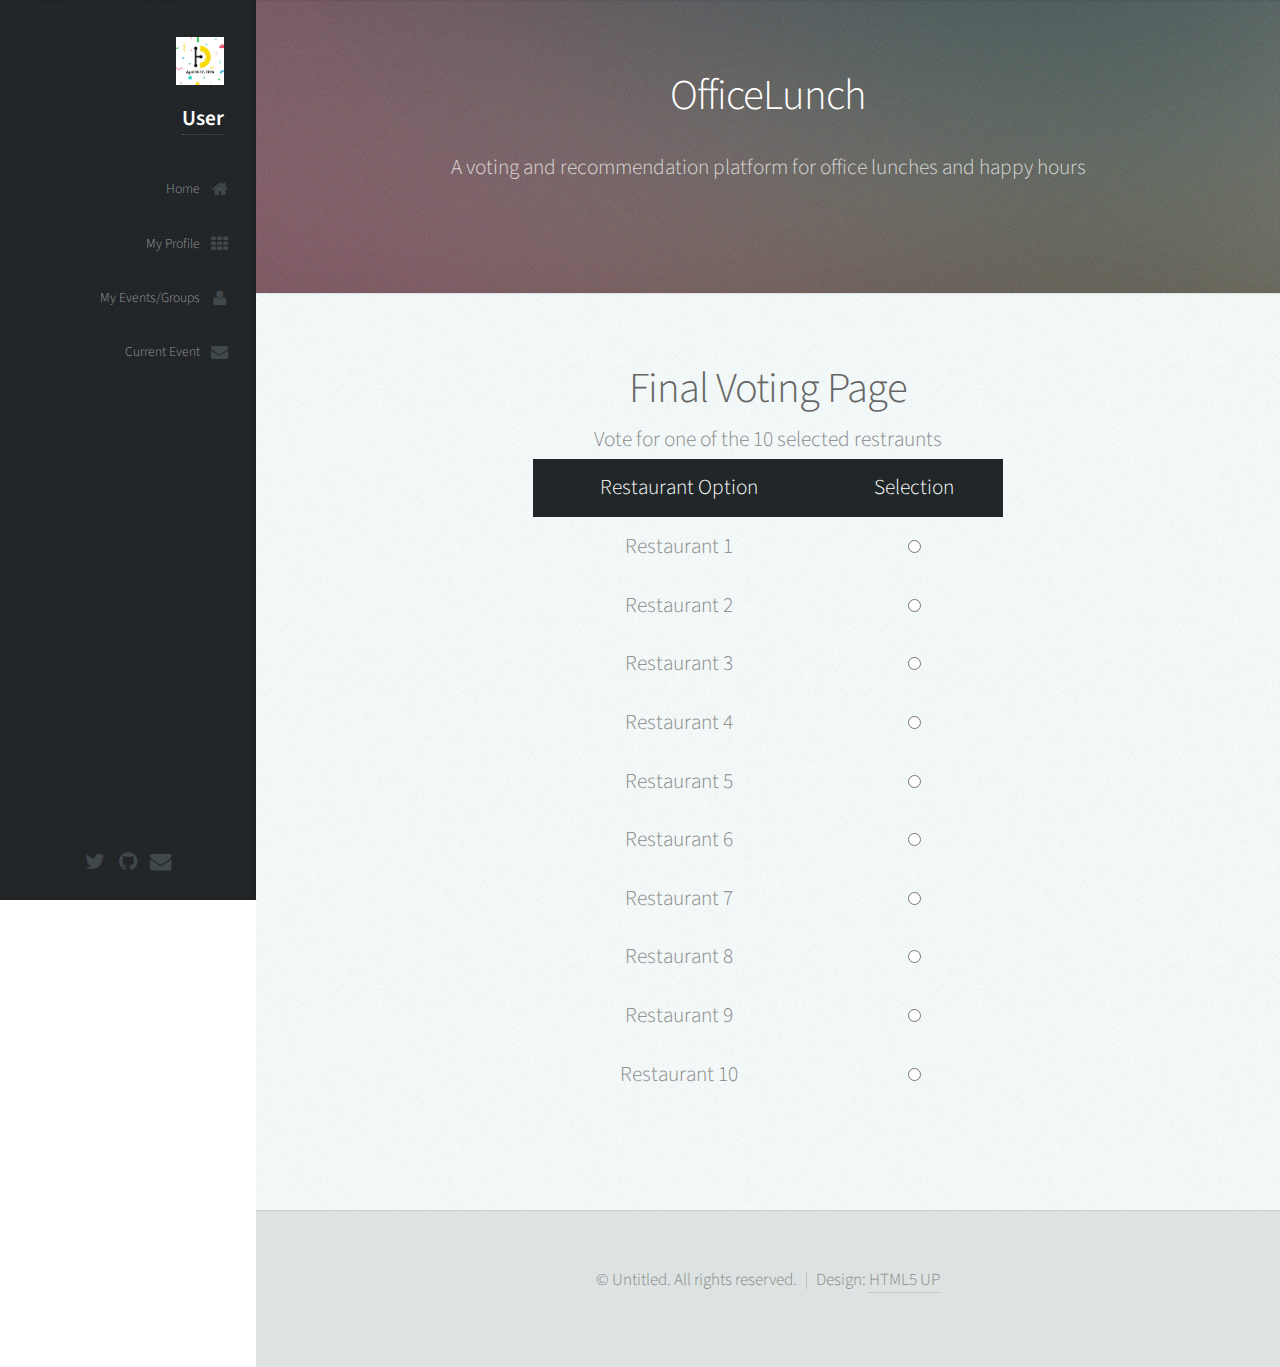
==== officelunch_frontend/list.html @ 94874891 "Added files via upload" ====
<!DOCTYPE HTML>
<!--
	Prologue by HTML5 UP
	html5up.net | @n33co
	Free for personal and commercial use under the CCA 3.0 license (html5up.net/license)
-->
<html>
	<head>
		<title>Voting Page</title>
		<meta charset="utf-8" />
		<meta name="viewport" content="width=device-width, initial-scale=1" />
		<!--[if lte IE 8]><script src="assets/js/ie/html5shiv.js"></script><![endif]-->
		<link rel="stylesheet" href="assets/css/main.css" />
        <script src="jquery-2.2.3.min.js"></script>
		<!--[if lte IE 8tags]><link rel="stylesheet" href="assets/css/ie8.css" /><![endif]-->
		<!--[if lte IE 9]><link rel="stylesheet" href="assets/css/ie9.css" /><![endif]-->
	<script>
        $( document ).ready(function() {
            var userObject = localStorage.getItem('currentUser');
			console.log(userObject);
			console.log(JSON.parse(userObject));
			var userCheck = JSON.parse(userObject);
            $("#currentUser").html(userCheck.user.name);
            $("#currentUserProfile").html(userCheck.user.name);
            $("#groupName").html(userCheck.lunch_group.name);
            $("#groupID").html(userCheck.lunch_group.id);
            $("#eventLocation").html("lat: " + userCheck.lunch_group.final_dest.location.lat + " , long: " + userCheck.lunch_group.final_dest.location.long);
            $("#eventName").html(userCheck.lunch_group.final_dest.name);
            $("#lat_long").html("lat: " + userCheck.lunch_group.origin.lat + " , long: " + userCheck.lunch_group.origin.long);
            $("#groupMembers").html(userCheck.lunch_group.users.user.id);
            
           
        })
        
        function getGroupDetails(){
            $("#selectedGroup").html("Test");
        }
        </script>
    </head>
	
    
	<body>

		<!-- Header -->
			<div id="header">

				<div class="top">

					<!-- Logo -->
						<div id="logo">
							<span class="image avatar48"><img src="images/avatar.jpg" alt="" /></span>
                            <h1><a id="currentUser" href="/profile.html">User</a></h1>
						</div>

					<!-- Nav -->
						<nav id="nav">

							<ul>
								<li><a href="/userHome.html" id="top-link" class="skel-layers-ignoreHref"><span class="icon fa-home">Home</span></a></li>
								<li><a href="/profile.html" id="portfolio-link" class="skel-layers-ignoreHref"><span class="icon fa-th">My Profile</span></a></li>
								<li><a href="/group.html" id="about-link" class="skel-layers-ignoreHref"><span class="icon fa-user">My Events/Groups</span></a></li>
								<li><a href="/tags.html" id="contact-link" class="skel-layers-ignoreHref"><span class="icon fa-envelope">Current Event</span></a></li>
							</ul>
						</nav>

				</div>

				<div class="bottom">

						<ul class="icons">
                            <li><a href="#" class="icon fa-twitter"><span class="label">Twitter</span></a></li>
							<li><a href="#" class="icon fa-github"><span class="label">Github</span></a></li>
							<li><a href="#" class="icon fa-envelope"><span class="label">Email</span></a></li>
						</ul>

				</div>

			</div>

		<!-- Main -->
			<div id="main">

				<!-- Intro -->
					<section id="top" class="one dark">
						<div class="container">
							<header>
								<h2 class="alt"><strong>OfficeLunch</strong></h2>
								<p>A voting and recommendation platform for office lunches and happy hours</p>
							</header>
							<!--<footer>
								<a href="#portfolio" class="button scrolly">Start Here</a>
							</footer>-->
						</div>
					</section>

				<!-- Portfolio -->
					<section id="portfolio" class="two">
						<div class="container">

							
								<h2>Final Voting Page</h2>
							
                            <table class="default"><thead>Vote for one of the 10 selected restraunts</thead>
                            <tr><th>Restaurant Option</th><th>Selection</th></tr>
                            <tr><td>Restaurant 1</td><td><input type="radio" name="radioRestaurant" id="1"/> </td></tr>
                            <tr><td>Restaurant 2</td><td><input type="radio" name="radioRestaurant" id="2"/></td></tr>
                            <tr><td>Restaurant 3</td><td><input type="radio" name="radioRestaurant" id="3"/></td></tr>
                            <tr><td>Restaurant 4</td><td><input type="radio" name="radioRestaurant" id="4"/></td></tr>
                            <tr><td>Restaurant 5</td><td><input type="radio" name="radioRestaurant" id="5"/></td></tr>
                            <tr><td>Restaurant 6</td><td><input type="radio" name="radioRestaurant" id="6"/></td></tr>
                            <tr><td>Restaurant 7</td><td><input type="radio" name="radioRestaurant" id="7"/></td></tr>
                            <tr><td>Restaurant 8</td><td><input type="radio" name="radioRestaurant" id="8"/></td></tr>
                            <tr><td>Restaurant 9</td><td><input type="radio" name="radioRestaurant" id="9"/></td></tr>
                            <tr><td>Restaurant 10</td><td><input type="radio" name="radioRestaurant" id="10"/></td></tr>
                            </table>
                            
				        </div>
							
						
					</section>
			</div>

		<!-- Footer -->
			<div id="footer">

				<!-- Copyright -->
					<ul class="copyright">
						<li>&copy; Untitled. All rights reserved.</li><li>Design: <a href="http://html5up.net">HTML5 UP</a></li>
					</ul>

			</div>

		<!-- Scripts -->
			<script src="assets/js/jquery.min.js"></script>
			<script src="assets/js/jquery.scrolly.min.js"></script>
			<script src="assets/js/jquery.scrollzer.min.js"></script>
			<script src="assets/js/skel.min.js"></script>
			<script src="assets/js/util.js"></script>
			<!--[if lte IE 8]><script src="assets/js/ie/respond.min.js"></script><![endif]-->
			<script src="assets/js/main.js"></script>

	</body>
</html>
---- officelunch_frontend/assets/css/main.css ----
@import url("font-awesome.min.css");
@import url("http://fonts.googleapis.com/css?family=Source+Sans+Pro:300,300italic,400,600");

/*
	Prologue by HTML5 UP
	html5up.net | @n33co
	Free for personal and commercial use under the CCA 3.0 license (html5up.net/license)
*/

/* Reset */

	html, body, div, span, applet, object, iframe, h1, h2, h3, h4, h5, h6, p, blockquote, pre, a, abbr, acronym, address, big, cite, code, del, dfn, em, img, ins, kbd, q, s, samp, small, strike, strong, sub, sup, tt, var, b, u, i, center, dl, dt, dd, ol, ul, li, fieldset, form, label, legend, table, caption, tbody, tfoot, thead, tr, th, td, article, aside, canvas, details, embed, figure, figcaption, footer, header, hgroup, menu, nav, output, ruby, section, summary, time, mark, audio, video {
		margin: 0;
		padding: 0;
		border: 0;
		font-size: 100%;
		font: inherit;
		vertical-align: baseline;
	}

	article, aside, details, figcaption, figure, footer, header, hgroup, menu, nav, section {
		display: block;
	}

	body {
		line-height: 1;
	}

	ol, ul {
		list-style: none;
	}

	blockquote, q {
		quotes: none;
	}

	blockquote:before, blockquote:after, q:before, q:after {
		content: '';
		content: none;
	}

	table {
		border-collapse: collapse;
		border-spacing: 0;
	}

	body {
		-webkit-text-size-adjust: none;
	}

/* Box Model */

	*, *:before, *:after {
		-moz-box-sizing: border-box;
		-webkit-box-sizing: border-box;
		box-sizing: border-box;
	}

/* Containers */

	.container {
		margin-left: auto;
		margin-right: auto;
	}

	.container.\31 25\25 {
		width: 100%;
		max-width: 1750px;
		min-width: 1400px;
	}

	.container.\37 5\25 {
		width: 1050px;
	}

	.container.\35 0\25 {
		width: 700px;
	}

	.container.\32 5\25 {
		width: 350px;
	}

	.container {
		width: 1400px;
	}

	@media screen and (min-width: 961px) and (max-width: 1880px) {

		.container.\31 25\25 {
			width: 100%;
			max-width: 1500px;
			min-width: 1200px;
		}

		.container.\37 5\25 {
			width: 900px;
		}

		.container.\35 0\25 {
			width: 600px;
		}

		.container.\32 5\25 {
			width: 300px;
		}

		.container {
			width: 1200px;
		}

	}

	@media screen and (min-width: 961px) and (max-width: 1620px) {

		.container.\31 25\25 {
			width: 100%;
			max-width: 1200px;
			min-width: 960px;
		}

		.container.\37 5\25 {
			width: 720px;
		}

		.container.\35 0\25 {
			width: 480px;
		}

		.container.\32 5\25 {
			width: 240px;
		}

		.container {
			width: 960px;
		}

	}

	@media screen and (min-width: 961px) and (max-width: 1320px) {

		.container.\31 25\25 {
			width: 100%;
			max-width: 125%;
			min-width: 100%;
		}

		.container.\37 5\25 {
			width: 75%;
		}

		.container.\35 0\25 {
			width: 50%;
		}

		.container.\32 5\25 {
			width: 25%;
		}

		.container {
			width: 100%;
		}

	}

	@media screen and (max-width: 960px) {

		.container.\31 25\25 {
			width: 100%;
			max-width: 125%;
			min-width: 100%;
		}

		.container.\37 5\25 {
			width: 75%;
		}

		.container.\35 0\25 {
			width: 50%;
		}

		.container.\32 5\25 {
			width: 25%;
		}

		.container {
			width: 100%;
		}

	}

	@media screen and (max-width: 736px) {

		.container.\31 25\25 {
			width: 100%;
			max-width: 125%;
			min-width: 100%;
		}

		.container.\37 5\25 {
			width: 75%;
		}

		.container.\35 0\25 {
			width: 50%;
		}

		.container.\32 5\25 {
			width: 25%;
		}

		.container {
			width: 100% !important;
		}

	}

/* Grid */

	.row {
		border-bottom: solid 1px transparent;
		-moz-box-sizing: border-box;
		-webkit-box-sizing: border-box;
		box-sizing: border-box;
		
	}

	.row > * {
		float: left;
		-moz-box-sizing: border-box;
		-webkit-box-sizing: border-box;
		box-sizing: border-box;
	}

	.row:after, .row:before {
		content: '';
		display: block;
		clear: both;
		height: 0;
	}

	.row.uniform > * > :first-child {
		margin-top: 0;
	}

	.row.uniform > * > :last-child {
		margin-bottom: 0;
	}

	.row.\30 \25 > * {
		padding: 0px 0 0 0px;
	}

	.row.\30 \25 {
		margin: 0px 0 -1px 0px;
	}

	.row.uniform.\30 \25 > * {
		padding: 0px 0 0 0px;
	}

	.row.uniform.\30 \25 {
		margin: 0px 0 -1px 0px;
	}

	.row > * {
		padding: 40px 0 0 40px;
	}

	.row {
		margin: -40px 0 -1px -40px;
	}

	.row.uniform > * {
		padding: 40px 0 0 40px;
	}

	.row.uniform {
		margin: -40px 0 -1px -40px;
	}

	.row.\32 00\25 > * {
		padding: 80px 0 0 80px;
	}

	.row.\32 00\25 {
		margin: -80px 0 -1px -80px;
	}

	.row.uniform.\32 00\25 > * {
		padding: 80px 0 0 80px;
	}

	.row.uniform.\32 00\25 {
		margin: -80px 0 -1px -80px;
	}

	.row.\31 50\25 > * {
		padding: 60px 0 0 60px;
	}

	.row.\31 50\25 {
		margin: -60px 0 -1px -60px;
	}

	.row.uniform.\31 50\25 > * {
		padding: 60px 0 0 60px;
	}

	.row.uniform.\31 50\25 {
		margin: -60px 0 -1px -60px;
	}

	.row.\35 0\25 > * {
		padding: 20px 0 0 20px;
	}

	.row.\35 0\25 {
		margin: -20px 0 -1px -20px;
	}

	.row.uniform.\35 0\25 > * {
		padding: 20px 0 0 20px;
	}

	.row.uniform.\35 0\25 {
		margin: -20px 0 -1px -20px;
	}

	.row.\32 5\25 > * {
		padding: 10px 0 0 10px;
	}

	.row.\32 5\25 {
		margin: -10px 0 -1px -10px;
	}

	.row.uniform.\32 5\25 > * {
		padding: 10px 0 0 10px;
	}

	.row.uniform.\32 5\25 {
		margin: -10px 0 -1px -10px;
	}

	.\31 2u, .\31 2u\24 {
		width: 100%;
		clear: none;
		margin-left: 0;
	}

	.\31 1u, .\31 1u\24 {
		width: 91.6666666667%;
		clear: none;
		margin-left: 0;
	}

	.\31 0u, .\31 0u\24 {
		width: 83.3333333333%;
		clear: none;
		margin-left: 0;
	}

	.\39 u, .\39 u\24 {
		width: 75%;
		clear: none;
		margin-left: 0;
	}

	.\38 u, .\38 u\24 {
		width: 66.6666666667%;
		clear: none;
		margin-left: 0;
	}

	.\37 u, .\37 u\24 {
		width: 58.3333333333%;
		clear: none;
		margin-left: 0;
	}

	.\36 u, .\36 u\24 {
		width: 50%;
		clear: none;
		margin-left: 0;
	}

	.\35 u, .\35 u\24 {
		width: 41.6666666667%;
		clear: none;
		margin-left: 0;
	}

	.\34 u, .\34 u\24 {
		width: 33.3333333333%;
		clear: none;
		margin-left: 0;
	}

	.\33 u, .\33 u\24 {
		width: 25%;
		clear: none;
		margin-left: 0;
	}

	.\32 u, .\32 u\24 {
		width: 16.6666666667%;
		clear: none;
		margin-left: 0;
	}

	.\31 u, .\31 u\24 {
		width: 8.3333333333%;
		clear: none;
		margin-left: 0;
	}

	.\31 2u\24 + *,
	.\31 1u\24 + *,
	.\31 0u\24 + *,
	.\39 u\24 + *,
	.\38 u\24 + *,
	.\37 u\24 + *,
	.\36 u\24 + *,
	.\35 u\24 + *,
	.\34 u\24 + *,
	.\33 u\24 + *,
	.\32 u\24 + *,
	.\31 u\24 + * {
		clear: left;
	}

	.\-11u {
		margin-left: 91.66667%;
	}

	.\-10u {
		margin-left: 83.33333%;
	}

	.\-9u {
		margin-left: 75%;
	}

	.\-8u {
		margin-left: 66.66667%;
	}

	.\-7u {
		margin-left: 58.33333%;
	}

	.\-6u {
		margin-left: 50%;
	}

	.\-5u {
		margin-left: 41.66667%;
	}

	.\-4u {
		margin-left: 33.33333%;
	}

	.\-3u {
		margin-left: 25%;
	}

	.\-2u {
		margin-left: 16.66667%;
	}

	.\-1u {
		margin-left: 8.33333%;
	}

	@media screen and (min-width: 961px) and (max-width: 1880px) {

		.row > * {
			padding: 40px 0 0 40px;
		}

		.row {
			margin: -40px 0 -1px -40px;
		}

		.row.uniform > * {
			padding: 40px 0 0 40px;
		}

		.row.uniform {
			margin: -40px 0 -1px -40px;
		}

		.row.\32 00\25 > * {
			padding: 80px 0 0 80px;
		}

		.row.\32 00\25 {
			margin: -80px 0 -1px -80px;
		}

		.row.uniform.\32 00\25 > * {
			padding: 80px 0 0 80px;
		}

		.row.uniform.\32 00\25 {
			margin: -80px 0 -1px -80px;
		}

		.row.\31 50\25 > * {
			padding: 60px 0 0 60px;
		}

		.row.\31 50\25 {
			margin: -60px 0 -1px -60px;
		}

		.row.uniform.\31 50\25 > * {
			padding: 60px 0 0 60px;
		}

		.row.uniform.\31 50\25 {
			margin: -60px 0 -1px -60px;
		}

		.row.\35 0\25 > * {
			padding: 20px 0 0 20px;
		}

		.row.\35 0\25 {
			margin: -20px 0 -1px -20px;
		}

		.row.uniform.\35 0\25 > * {
			padding: 20px 0 0 20px;
		}

		.row.uniform.\35 0\25 {
			margin: -20px 0 -1px -20px;
		}

		.row.\32 5\25 > * {
			padding: 10px 0 0 10px;
		}

		.row.\32 5\25 {
			margin: -10px 0 -1px -10px;
		}

		.row.uniform.\32 5\25 > * {
			padding: 10px 0 0 10px;
		}

		.row.uniform.\32 5\25 {
			margin: -10px 0 -1px -10px;
		}

		.\31 2u\28wide\29, .\31 2u\24\28wide\29 {
			width: 100%;
			clear: none;
			margin-left: 0;
		}

		.\31 1u\28wide\29, .\31 1u\24\28wide\29 {
			width: 91.6666666667%;
			clear: none;
			margin-left: 0;
		}

		.\31 0u\28wide\29, .\31 0u\24\28wide\29 {
			width: 83.3333333333%;
			clear: none;
			margin-left: 0;
		}

		.\39 u\28wide\29, .\39 u\24\28wide\29 {
			width: 75%;
			clear: none;
			margin-left: 0;
		}

		.\38 u\28wide\29, .\38 u\24\28wide\29 {
			width: 66.6666666667%;
			clear: none;
			margin-left: 0;
		}

		.\37 u\28wide\29, .\37 u\24\28wide\29 {
			width: 58.3333333333%;
			clear: none;
			margin-left: 0;
		}

		.\36 u\28wide\29, .\36 u\24\28wide\29 {
			width: 50%;
			clear: none;
			margin-left: 0;
		}

		.\35 u\28wide\29, .\35 u\24\28wide\29 {
			width: 41.6666666667%;
			clear: none;
			margin-left: 0;
		}

		.\34 u\28wide\29, .\34 u\24\28wide\29 {
			width: 33.3333333333%;
			clear: none;
			margin-left: 0;
		}

		.\33 u\28wide\29, .\33 u\24\28wide\29 {
			width: 25%;
			clear: none;
			margin-left: 0;
		}

		.\32 u\28wide\29, .\32 u\24\28wide\29 {
			width: 16.6666666667%;
			clear: none;
			margin-left: 0;
		}

		.\31 u\28wide\29, .\31 u\24\28wide\29 {
			width: 8.3333333333%;
			clear: none;
			margin-left: 0;
		}

		.\31 2u\24\28wide\29 + *,
		.\31 1u\24\28wide\29 + *,
		.\31 0u\24\28wide\29 + *,
		.\39 u\24\28wide\29 + *,
		.\38 u\24\28wide\29 + *,
		.\37 u\24\28wide\29 + *,
		.\36 u\24\28wide\29 + *,
		.\35 u\24\28wide\29 + *,
		.\34 u\24\28wide\29 + *,
		.\33 u\24\28wide\29 + *,
		.\32 u\24\28wide\29 + *,
		.\31 u\24\28wide\29 + * {
			clear: left;
		}

		.\-11u\28wide\29 {
			margin-left: 91.66667%;
		}

		.\-10u\28wide\29 {
			margin-left: 83.33333%;
		}

		.\-9u\28wide\29 {
			margin-left: 75%;
		}

		.\-8u\28wide\29 {
			margin-left: 66.66667%;
		}

		.\-7u\28wide\29 {
			margin-left: 58.33333%;
		}

		.\-6u\28wide\29 {
			margin-left: 50%;
		}

		.\-5u\28wide\29 {
			margin-left: 41.66667%;
		}

		.\-4u\28wide\29 {
			margin-left: 33.33333%;
		}

		.\-3u\28wide\29 {
			margin-left: 25%;
		}

		.\-2u\28wide\29 {
			margin-left: 16.66667%;
		}

		.\-1u\28wide\29 {
			margin-left: 8.33333%;
		}

	}

	@media screen and (min-width: 961px) and (max-width: 1620px) {

		.row > * {
			padding: 40px 0 0 40px;
		}

		.row {
			margin: -40px 0 -1px -40px;
		}

		.row.uniform > * {
			padding: 40px 0 0 40px;
		}

		.row.uniform {
			margin: -40px 0 -1px -40px;
		}

		.row.\32 00\25 > * {
			padding: 80px 0 0 80px;
		}

		.row.\32 00\25 {
			margin: -80px 0 -1px -80px;
		}

		.row.uniform.\32 00\25 > * {
			padding: 80px 0 0 80px;
		}

		.row.uniform.\32 00\25 {
			margin: -80px 0 -1px -80px;
		}

		.row.\31 50\25 > * {
			padding: 60px 0 0 60px;
		}

		.row.\31 50\25 {
			margin: -60px 0 -1px -60px;
		}

		.row.uniform.\31 50\25 > * {
			padding: 60px 0 0 60px;
		}

		.row.uniform.\31 50\25 {
			margin: -60px 0 -1px -60px;
		}

		.row.\35 0\25 > * {
			padding: 20px 0 0 20px;
		}

		.row.\35 0\25 {
			margin: -20px 0 -1px -20px;
		}

		.row.uniform.\35 0\25 > * {
			padding: 20px 0 0 20px;
		}

		.row.uniform.\35 0\25 {
			margin: -20px 0 -1px -20px;
		}

		.row.\32 5\25 > * {
			padding: 10px 0 0 10px;
		}

		.row.\32 5\25 {
			margin: -10px 0 -1px -10px;
		}

		.row.uniform.\32 5\25 > * {
			padding: 10px 0 0 10px;
		}

		.row.uniform.\32 5\25 {
			margin: -10px 0 -1px -10px;
		}

		.\31 2u\28normal\29, .\31 2u\24\28normal\29 {
			width: 100%;
			clear: none;
			margin-left: 0;
		}

		.\31 1u\28normal\29, .\31 1u\24\28normal\29 {
			width: 91.6666666667%;
			clear: none;
			margin-left: 0;
		}

		.\31 0u\28normal\29, .\31 0u\24\28normal\29 {
			width: 83.3333333333%;
			clear: none;
			margin-left: 0;
		}

		.\39 u\28normal\29, .\39 u\24\28normal\29 {
			width: 75%;
			clear: none;
			margin-left: 0;
		}

		.\38 u\28normal\29, .\38 u\24\28normal\29 {
			width: 66.6666666667%;
			clear: none;
			margin-left: 0;
		}

		.\37 u\28normal\29, .\37 u\24\28normal\29 {
			width: 58.3333333333%;
			clear: none;
			margin-left: 0;
		}

		.\36 u\28normal\29, .\36 u\24\28normal\29 {
			width: 50%;
			clear: none;
			margin-left: 0;
		}

		.\35 u\28normal\29, .\35 u\24\28normal\29 {
			width: 41.6666666667%;
			clear: none;
			margin-left: 0;
		}

		.\34 u\28normal\29, .\34 u\24\28normal\29 {
			width: 33.3333333333%;
			clear: none;
			margin-left: 0;
		}

		.\33 u\28normal\29, .\33 u\24\28normal\29 {
			width: 25%;
			clear: none;
			margin-left: 0;
		}

		.\32 u\28normal\29, .\32 u\24\28normal\29 {
			width: 16.6666666667%;
			clear: none;
			margin-left: 0;
		}

		.\31 u\28normal\29, .\31 u\24\28normal\29 {
			width: 8.3333333333%;
			clear: none;
			margin-left: 0;
		}

		.\31 2u\24\28normal\29 + *,
		.\31 1u\24\28normal\29 + *,
		.\31 0u\24\28normal\29 + *,
		.\39 u\24\28normal\29 + *,
		.\38 u\24\28normal\29 + *,
		.\37 u\24\28normal\29 + *,
		.\36 u\24\28normal\29 + *,
		.\35 u\24\28normal\29 + *,
		.\34 u\24\28normal\29 + *,
		.\33 u\24\28normal\29 + *,
		.\32 u\24\28normal\29 + *,
		.\31 u\24\28normal\29 + * {
			clear: left;
		}

		.\-11u\28normal\29 {
			margin-left: 91.66667%;
		}

		.\-10u\28normal\29 {
			margin-left: 83.33333%;
		}

		.\-9u\28normal\29 {
			margin-left: 75%;
		}

		.\-8u\28normal\29 {
			margin-left: 66.66667%;
		}

		.\-7u\28normal\29 {
			margin-left: 58.33333%;
		}

		.\-6u\28normal\29 {
			margin-left: 50%;
		}

		.\-5u\28normal\29 {
			margin-left: 41.66667%;
		}

		.\-4u\28normal\29 {
			margin-left: 33.33333%;
		}

		.\-3u\28normal\29 {
			margin-left: 25%;
		}

		.\-2u\28normal\29 {
			margin-left: 16.66667%;
		}

		.\-1u\28normal\29 {
			margin-left: 8.33333%;
		}

	}

	@media screen and (min-width: 961px) and (max-width: 1320px) {

		.row > * {
			padding: 20px 0 0 20px;
		}

		.row {
			margin: -20px 0 -1px -20px;
		}

		.row.uniform > * {
			padding: 20px 0 0 20px;
		}

		.row.uniform {
			margin: -20px 0 -1px -20px;
		}

		.row.\32 00\25 > * {
			padding: 40px 0 0 40px;
		}

		.row.\32 00\25 {
			margin: -40px 0 -1px -40px;
		}

		.row.uniform.\32 00\25 > * {
			padding: 40px 0 0 40px;
		}

		.row.uniform.\32 00\25 {
			margin: -40px 0 -1px -40px;
		}

		.row.\31 50\25 > * {
			padding: 30px 0 0 30px;
		}

		.row.\31 50\25 {
			margin: -30px 0 -1px -30px;
		}

		.row.uniform.\31 50\25 > * {
			padding: 30px 0 0 30px;
		}

		.row.uniform.\31 50\25 {
			margin: -30px 0 -1px -30px;
		}

		.row.\35 0\25 > * {
			padding: 10px 0 0 10px;
		}

		.row.\35 0\25 {
			margin: -10px 0 -1px -10px;
		}

		.row.uniform.\35 0\25 > * {
			padding: 10px 0 0 10px;
		}

		.row.uniform.\35 0\25 {
			margin: -10px 0 -1px -10px;
		}

		.row.\32 5\25 > * {
			padding: 5px 0 0 5px;
		}

		.row.\32 5\25 {
			margin: -5px 0 -1px -5px;
		}

		.row.uniform.\32 5\25 > * {
			padding: 5px 0 0 5px;
		}

		.row.uniform.\32 5\25 {
			margin: -5px 0 -1px -5px;
		}

		.\31 2u\28narrow\29, .\31 2u\24\28narrow\29 {
			width: 100%;
			clear: none;
			margin-left: 0;
		}

		.\31 1u\28narrow\29, .\31 1u\24\28narrow\29 {
			width: 91.6666666667%;
			clear: none;
			margin-left: 0;
		}

		.\31 0u\28narrow\29, .\31 0u\24\28narrow\29 {
			width: 83.3333333333%;
			clear: none;
			margin-left: 0;
		}

		.\39 u\28narrow\29, .\39 u\24\28narrow\29 {
			width: 75%;
			clear: none;
			margin-left: 0;
		}

		.\38 u\28narrow\29, .\38 u\24\28narrow\29 {
			width: 66.6666666667%;
			clear: none;
			margin-left: 0;
		}

		.\37 u\28narrow\29, .\37 u\24\28narrow\29 {
			width: 58.3333333333%;
			clear: none;
			margin-left: 0;
		}

		.\36 u\28narrow\29, .\36 u\24\28narrow\29 {
			width: 50%;
			clear: none;
			margin-left: 0;
		}

		.\35 u\28narrow\29, .\35 u\24\28narrow\29 {
			width: 41.6666666667%;
			clear: none;
			margin-left: 0;
		}

		.\34 u\28narrow\29, .\34 u\24\28narrow\29 {
			width: 33.3333333333%;
			clear: none;
			margin-left: 0;
		}

		.\33 u\28narrow\29, .\33 u\24\28narrow\29 {
			width: 25%;
			clear: none;
			margin-left: 0;
		}

		.\32 u\28narrow\29, .\32 u\24\28narrow\29 {
			width: 16.6666666667%;
			clear: none;
			margin-left: 0;
		}

		.\31 u\28narrow\29, .\31 u\24\28narrow\29 {
			width: 8.3333333333%;
			clear: none;
			margin-left: 0;
		}

		.\31 2u\24\28narrow\29 + *,
		.\31 1u\24\28narrow\29 + *,
		.\31 0u\24\28narrow\29 + *,
		.\39 u\24\28narrow\29 + *,
		.\38 u\24\28narrow\29 + *,
		.\37 u\24\28narrow\29 + *,
		.\36 u\24\28narrow\29 + *,
		.\35 u\24\28narrow\29 + *,
		.\34 u\24\28narrow\29 + *,
		.\33 u\24\28narrow\29 + *,
		.\32 u\24\28narrow\29 + *,
		.\31 u\24\28narrow\29 + * {
			clear: left;
		}

		.\-11u\28narrow\29 {
			margin-left: 91.66667%;
		}

		.\-10u\28narrow\29 {
			margin-left: 83.33333%;
		}

		.\-9u\28narrow\29 {
			margin-left: 75%;
		}

		.\-8u\28narrow\29 {
			margin-left: 66.66667%;
		}

		.\-7u\28narrow\29 {
			margin-left: 58.33333%;
		}

		.\-6u\28narrow\29 {
			margin-left: 50%;
		}

		.\-5u\28narrow\29 {
			margin-left: 41.66667%;
		}

		.\-4u\28narrow\29 {
			margin-left: 33.33333%;
		}

		.\-3u\28narrow\29 {
			margin-left: 25%;
		}

		.\-2u\28narrow\29 {
			margin-left: 16.66667%;
		}

		.\-1u\28narrow\29 {
			margin-left: 8.33333%;
		}

	}

	@media screen and (max-width: 960px) {

		.row > * {
			padding: 20px 0 0 20px;
		}

		.row {
			margin: -20px 0 -1px -20px;
		}

		.row.uniform > * {
			padding: 20px 0 0 20px;
		}

		.row.uniform {
			margin: -20px 0 -1px -20px;
		}

		.row.\32 00\25 > * {
			padding: 40px 0 0 40px;
		}

		.row.\32 00\25 {
			margin: -40px 0 -1px -40px;
		}

		.row.uniform.\32 00\25 > * {
			padding: 40px 0 0 40px;
		}

		.row.uniform.\32 00\25 {
			margin: -40px 0 -1px -40px;
		}

		.row.\31 50\25 > * {
			padding: 30px 0 0 30px;
		}

		.row.\31 50\25 {
			margin: -30px 0 -1px -30px;
		}

		.row.uniform.\31 50\25 > * {
			padding: 30px 0 0 30px;
		}

		.row.uniform.\31 50\25 {
			margin: -30px 0 -1px -30px;
		}

		.row.\35 0\25 > * {
			padding: 10px 0 0 10px;
		}

		.row.\35 0\25 {
			margin: -10px 0 -1px -10px;
		}

		.row.uniform.\35 0\25 > * {
			padding: 10px 0 0 10px;
		}

		.row.uniform.\35 0\25 {
			margin: -10px 0 -1px -10px;
		}

		.row.\32 5\25 > * {
			padding: 5px 0 0 5px;
		}

		.row.\32 5\25 {
			margin: -5px 0 -1px -5px;
		}

		.row.uniform.\32 5\25 > * {
			padding: 5px 0 0 5px;
		}

		.row.uniform.\32 5\25 {
			margin: -5px 0 -1px -5px;
		}

		.\31 2u\28narrower\29, .\31 2u\24\28narrower\29 {
			width: 100%;
			clear: none;
			margin-left: 0;
		}

		.\31 1u\28narrower\29, .\31 1u\24\28narrower\29 {
			width: 91.6666666667%;
			clear: none;
			margin-left: 0;
		}

		.\31 0u\28narrower\29, .\31 0u\24\28narrower\29 {
			width: 83.3333333333%;
			clear: none;
			margin-left: 0;
		}

		.\39 u\28narrower\29, .\39 u\24\28narrower\29 {
			width: 75%;
			clear: none;
			margin-left: 0;
		}

		.\38 u\28narrower\29, .\38 u\24\28narrower\29 {
			width: 66.6666666667%;
			clear: none;
			margin-left: 0;
		}

		.\37 u\28narrower\29, .\37 u\24\28narrower\29 {
			width: 58.3333333333%;
			clear: none;
			margin-left: 0;
		}

		.\36 u\28narrower\29, .\36 u\24\28narrower\29 {
			width: 50%;
			clear: none;
			margin-left: 0;
		}

		.\35 u\28narrower\29, .\35 u\24\28narrower\29 {
			width: 41.6666666667%;
			clear: none;
			margin-left: 0;
		}

		.\34 u\28narrower\29, .\34 u\24\28narrower\29 {
			width: 33.3333333333%;
			clear: none;
			margin-left: 0;
		}

		.\33 u\28narrower\29, .\33 u\24\28narrower\29 {
			width: 25%;
			clear: none;
			margin-left: 0;
		}

		.\32 u\28narrower\29, .\32 u\24\28narrower\29 {
			width: 16.6666666667%;
			clear: none;
			margin-left: 0;
		}

		.\31 u\28narrower\29, .\31 u\24\28narrower\29 {
			width: 8.3333333333%;
			clear: none;
			margin-left: 0;
		}

		.\31 2u\24\28narrower\29 + *,
		.\31 1u\24\28narrower\29 + *,
		.\31 0u\24\28narrower\29 + *,
		.\39 u\24\28narrower\29 + *,
		.\38 u\24\28narrower\29 + *,
		.\37 u\24\28narrower\29 + *,
		.\36 u\24\28narrower\29 + *,
		.\35 u\24\28narrower\29 + *,
		.\34 u\24\28narrower\29 + *,
		.\33 u\24\28narrower\29 + *,
		.\32 u\24\28narrower\29 + *,
		.\31 u\24\28narrower\29 + * {
			clear: left;
		}

		.\-11u\28narrower\29 {
			margin-left: 91.66667%;
		}

		.\-10u\28narrower\29 {
			margin-left: 83.33333%;
		}

		.\-9u\28narrower\29 {
			margin-left: 75%;
		}

		.\-8u\28narrower\29 {
			margin-left: 66.66667%;
		}

		.\-7u\28narrower\29 {
			margin-left: 58.33333%;
		}

		.\-6u\28narrower\29 {
			margin-left: 50%;
		}

		.\-5u\28narrower\29 {
			margin-left: 41.66667%;
		}

		.\-4u\28narrower\29 {
			margin-left: 33.33333%;
		}

		.\-3u\28narrower\29 {
			margin-left: 25%;
		}

		.\-2u\28narrower\29 {
			margin-left: 16.66667%;
		}

		.\-1u\28narrower\29 {
			margin-left: 8.33333%;
		}

	}

	@media screen and (max-width: 736px) {

		.row > * {
			padding: 20px 0 0 20px;
		}

		.row {
			margin: -20px 0 -1px -20px;
		}

		.row.uniform > * {
			padding: 20px 0 0 20px;
		}

		.row.uniform {
			margin: -20px 0 -1px -20px;
		}

		.row.\32 00\25 > * {
			padding: 40px 0 0 40px;
		}

		.row.\32 00\25 {
			margin: -40px 0 -1px -40px;
		}

		.row.uniform.\32 00\25 > * {
			padding: 40px 0 0 40px;
		}

		.row.uniform.\32 00\25 {
			margin: -40px 0 -1px -40px;
		}

		.row.\31 50\25 > * {
			padding: 30px 0 0 30px;
		}

		.row.\31 50\25 {
			margin: -30px 0 -1px -30px;
		}

		.row.uniform.\31 50\25 > * {
			padding: 30px 0 0 30px;
		}

		.row.uniform.\31 50\25 {
			margin: -30px 0 -1px -30px;
		}

		.row.\35 0\25 > * {
			padding: 10px 0 0 10px;
		}

		.row.\35 0\25 {
			margin: -10px 0 -1px -10px;
		}

		.row.uniform.\35 0\25 > * {
			padding: 10px 0 0 10px;
		}

		.row.uniform.\35 0\25 {
			margin: -10px 0 -1px -10px;
		}

		.row.\32 5\25 > * {
			padding: 5px 0 0 5px;
		}

		.row.\32 5\25 {
			margin: -5px 0 -1px -5px;
		}

		.row.uniform.\32 5\25 > * {
			padding: 5px 0 0 5px;
		}

		.row.uniform.\32 5\25 {
			margin: -5px 0 -1px -5px;
		}

		.\31 2u\28mobile\29, .\31 2u\24\28mobile\29 {
			width: 100%;
			clear: none;
			margin-left: 0;
		}

		.\31 1u\28mobile\29, .\31 1u\24\28mobile\29 {
			width: 91.6666666667%;
			clear: none;
			margin-left: 0;
		}

		.\31 0u\28mobile\29, .\31 0u\24\28mobile\29 {
			width: 83.3333333333%;
			clear: none;
			margin-left: 0;
		}

		.\39 u\28mobile\29, .\39 u\24\28mobile\29 {
			width: 75%;
			clear: none;
			margin-left: 0;
		}

		.\38 u\28mobile\29, .\38 u\24\28mobile\29 {
			width: 66.6666666667%;
			clear: none;
			margin-left: 0;
		}

		.\37 u\28mobile\29, .\37 u\24\28mobile\29 {
			width: 58.3333333333%;
			clear: none;
			margin-left: 0;
		}

		.\36 u\28mobile\29, .\36 u\24\28mobile\29 {
			width: 50%;
			clear: none;
			margin-left: 0;
		}

		.\35 u\28mobile\29, .\35 u\24\28mobile\29 {
			width: 41.6666666667%;
			clear: none;
			margin-left: 0;
		}

		.\34 u\28mobile\29, .\34 u\24\28mobile\29 {
			width: 33.3333333333%;
			clear: none;
			margin-left: 0;
		}

		.\33 u\28mobile\29, .\33 u\24\28mobile\29 {
			width: 25%;
			clear: none;
			margin-left: 0;
		}

		.\32 u\28mobile\29, .\32 u\24\28mobile\29 {
			width: 16.6666666667%;
			clear: none;
			margin-left: 0;
		}

		.\31 u\28mobile\29, .\31 u\24\28mobile\29 {
			width: 8.3333333333%;
			clear: none;
			margin-left: 0;
		}

		.\31 2u\24\28mobile\29 + *,
		.\31 1u\24\28mobile\29 + *,
		.\31 0u\24\28mobile\29 + *,
		.\39 u\24\28mobile\29 + *,
		.\38 u\24\28mobile\29 + *,
		.\37 u\24\28mobile\29 + *,
		.\36 u\24\28mobile\29 + *,
		.\35 u\24\28mobile\29 + *,
		.\34 u\24\28mobile\29 + *,
		.\33 u\24\28mobile\29 + *,
		.\32 u\24\28mobile\29 + *,
		.\31 u\24\28mobile\29 + * {
			clear: left;
		}

		.\-11u\28mobile\29 {
			margin-left: 91.66667%;
		}

		.\-10u\28mobile\29 {
			margin-left: 83.33333%;
		}

		.\-9u\28mobile\29 {
			margin-left: 75%;
		}

		.\-8u\28mobile\29 {
			margin-left: 66.66667%;
		}

		.\-7u\28mobile\29 {
			margin-left: 58.33333%;
		}

		.\-6u\28mobile\29 {
			margin-left: 50%;
		}

		.\-5u\28mobile\29 {
			margin-left: 41.66667%;
		}

		.\-4u\28mobile\29 {
			margin-left: 33.33333%;
		}

		.\-3u\28mobile\29 {
			margin-left: 25%;
		}

		.\-2u\28mobile\29 {
			margin-left: 16.66667%;
		}

		.\-1u\28mobile\29 {
			margin-left: 8.33333%;
		}

	}

/* Basic */

	body {
		background: #fff;
		font-family: 'Source Sans Pro', sans-serif;
		font-size: 19pt;
		font-weight: 300;
		line-height: 1.75em;
		color: #888;
	}

		body.is-loading * {
			-moz-transition: none !important;
			-webkit-transition: none !important;
			-ms-transition: none !important;
			transition: none !important;
			-moz-animation: none !important;
			-webkit-animation: none !important;
			-ms-animation: none !important;
			animation: none !important;
		}

	input, textarea, select {
		font-family: 'Source Sans Pro', sans-serif;
		font-size: 19pt;
		font-weight: 300;
		line-height: 1.75em;
		color: #888;
	}

	h1, h2, h3, h4, h5, h6 {
		font-weight: 300;
		color: #666;
		line-height: 1.5em;
	}

	h1 a, h2 a, h3 a, h4 a, h5 a, h6 a {
		color: inherit;
		text-decoration: none;
	}

		h1 a strong, h2 a strong, h3 a strong, h4 a strong, h5 a strong, h6 a strong {
			color: #333;
		}

	h2 {
		font-size: 2em;
		letter-spacing: -1px;
	}

		h2.alt {
			color: #888;
		}

			h2.alt strong {
				color: #666;
			}

	h3 {
		font-size: 1.5em;
	}

	header {
		margin: 0 0 2em 0;
	}

		header > p {
			margin: 1em 0 0 0;
		}

	footer {
		margin: 2em 0 0 0;
	}

	strong, b {
		font-weight: 300;
		color: #666;
	}

	em, i {
		font-style: italic;
	}

	a {
		text-decoration: none;
		color: inherit;
		border-bottom: dotted 1px rgba(128, 128, 128, 0.5);
		-moz-transition: color 0.35s ease-in-out, border-bottom-color 0.35s ease-in-out;
		-webkit-transition: color 0.35s ease-in-out, border-bottom-color 0.35s ease-in-out;
		-ms-transition: color 0.35s ease-in-out, border-bottom-color 0.35s ease-in-out;
		transition: color 0.35s ease-in-out, border-bottom-color 0.35s ease-in-out;
		outline: 0;
	}

		a:hover {
			color: #E27689;
			border-bottom-color: rgba(255, 255, 255, 0);
		}

	sub {
		position: relative;
		top: 0.5em;
		font-size: 0.8em;
	}

	sup {
		position: relative;
		top: -0.5em;
		font-size: 0.8em;
	}

	hr {
		border: 0;
		border-top: solid 1px #ddd;
	}

	blockquote {
		border-left: solid 0.5em #ddd;
		padding: 1em 0 1em 2em;
		font-style: italic;
	}

	p, ul, ol, dl, table {
		margin-bottom: 2em;
	}

	br.clear {
		clear: both;
	}

/* Sections/Article */

	section, article {
		margin-bottom: 3em;
	}

		section > :last-child,
		section > .container, section:last-child, article > :last-child,
		article > .container, article:last-child {
			margin-bottom: 0;
		}

		.row > section, .row > article {
			margin-bottom: 0;
		}

/* Image */

	.image {
		display: inline-block;
		border: 0;
	}

		.image img {
			display: block;
			width: 100%;
		}

		.image.avatar48 {
			width: 48px;
			height: 48px;
			background: #f00;
		}

			.image.avatar48 img {
				width: 48px;
				height: 48px;
			}

		.image.fit {
			display: block;
			width: 100%;
		}

		.image.featured {
			display: block;
			width: 100%;
			margin: 0 0 2em 0;
		}

		.image.left {
			float: left;
			margin: 0 2em 2em 0;
		}

		.image.centered {
			display: block;
			margin: 0 0 2em 0;
		}

			.image.centered img {
				margin: 0 auto;
				width: auto;
			}

/* List */

	ul.default {
		list-style: disc;
		padding-left: 1em;
	}

		ul.default li {
			padding-left: 0.5em;
		}

	ul.icons {
		cursor: default;
	}

		ul.icons li {
			display: inline-block;
		}

		ul.icons a {
			display: inline-block;
			width: 2em;
			height: 2em;
			line-height: 2em;
			text-align: center;
			border: 0;
		}

	ol.default {
		list-style: decimal;
		padding-left: 1.25em;
	}

		ol.default li {
			padding-left: 0.25em;
		}

/* Form */

	form label {
		display: block;
		text-align: left;
		margin-bottom: 0.5em;
	}

	form input[type="text"],
	form input[type="email"],
	form input[type="password"],
	form select,
	form textarea {
		position: relative;
		-webkit-appearance: none;
		display: block;
		border: 0;
		outline: 0;
		background: #fff;
		background: rgba(255, 255, 255, 0.75);
		width: 200%;
		border-radius: 0.35em;
		padding: 0.75em 1em 0.75em 1em;
		box-shadow: inset 0 0.1em 0.1em 0 rgba(0, 0, 0, 0.05);
		border: solid 1px rgba(0, 0, 0, 0.15);
		-moz-transition: all 0.35s ease-in-out;
		-webkit-transition: all 0.35s ease-in-out;
		-ms-transition: all 0.35s ease-in-out;
		transition: all 0.35s ease-in-out;
		
	}

		form input[type="text"]:focus,
		form input[type="email"]:focus,
		form input[type="password"]:focus,
		form select:focus,
		form textarea:focus {
			box-shadow: 0 0 2px 1px #8ebebc;
			background: #fff;
		}

	form input[type="text"],
	form input[type="email"],
	form input[type="password"],
	form select {
		line-height: 1.25em;
	}

	form textarea {
		min-height: 14em;
	}

	form .formerize-placeholder {
		color: #555 !important;
	}

	form ::-webkit-input-placeholder {
		color: #555 !important;
	}

	form :-moz-placeholder {
		color: #555 !important;
	}

	form ::-moz-placeholder {
		color: #555 !important;
	}

	form :-ms-input-placeholder {
		color: #555 !important;
	}

	form ::-moz-focus-inner {
		border: 0;
	}

/* Table */

	table {
		width: 75%;
		
	}

		table.default {
			width: 50%;
			text-align: center;
			 margin-left:auto; 
				margin-right:auto;
		}

			table.default tbody tr:nth-child(2n+2) {
				
			}

			table.default td {
				padding: 0.5em 1em 0.5em 1em;
			}

			table.default th {
				text-align: center;
				padding: 0.5em 1em 0.5em 1em;
				color: #fff;
				background: #222729 url("images/overlay.png");
			}

			table.default thead {
				background: #222729;
				color: #fff;
				
			}

			table.default tfoot {
				background: #eee;
			}

/* Button */

	input[type="button"],
	input[type="submit"],
	input[type="reset"],
	button,
	.button {
		position: relative;
		display: inline-block;
		border-radius: 0.35em;
		color: #fff !important;
		text-decoration: none;
		padding: 0.75em 2.5em 0.75em 2.5em;
		background-color: #8ebebc;
		border: 0;
		cursor: pointer;
		background-image: -moz-linear-gradient(top, rgba(0, 0, 0, 0), rgba(0, 0, 0, 0.15)), url("images/overlay.png");
		background-image: -webkit-linear-gradient(top, rgba(0, 0, 0, 0), rgba(0, 0, 0, 0.15)), url("images/overlay.png");
		background-image: -ms-linear-gradient(top, rgba(0, 0, 0, 0), rgba(0, 0, 0, 0.15)), url("images/overlay.png");
		background-image: linear-gradient(top, rgba(0, 0, 0, 0), rgba(0, 0, 0, 0.15)), url("images/overlay.png");
		-moz-transition: background-color 0.35s ease-in-out;
		-webkit-transition: background-color 0.35s ease-in-out;
		-ms-transition: background-color 0.35s ease-in-out;
		transition: background-color 0.35s ease-in-out;
	}

		input[type="button"]:hover,
		input[type="submit"]:hover,
		input[type="reset"]:hover,
		button:hover,
		.button:hover {
			background-color: #9ececc;
		}

		input[type="button"]:active,
		input[type="submit"]:active,
		input[type="reset"]:active,
		button:active,
		.button:active {
			background-color: #7eaeac;
		}

/* Item */

	.item {
		box-shadow: 0 0.05em 0.15em 0 rgba(0, 0, 0, 0.05);
		margin-bottom: 40px;
		margin-left: auto;
		margin-right: auto;
	}

		.item header {
			background: #fff;
			margin: 0;
			padding: 1em 0 1em 0;
			font-size: 0.8em;
		}

			.item header h3 {
				font-size: 1em;
			}

/* Icons */

	.icon {
		text-decoration: none;
	}

		.icon:before {
			display: inline-block;
			font-family: FontAwesome;
			font-size: 1.25em;
			text-decoration: none;
			font-style: normal;
			font-weight: normal;
			line-height: 1;
			-webkit-font-smoothing: antialiased;
			-moz-osx-font-smoothing: grayscale;
		}

		.icon > .label {
			display: none;
		}

/* Header */

	#header {
		position: fixed;
		top: 0;
		left: 0;
		width: 375px;
		height: 100%;
		color: #fff;
		background: #222629 url("images/overlay.png");
		box-shadow: inset -0.25em 0 0.25em 0 rgba(0, 0, 0, 0.1);
		text-align: right;
	}

		#header .top {
			position: absolute;
			left: 0;
			top: 0;
			width: 100%;
		}

		#header .bottom {
			position: absolute;
			left: 0;
			bottom: 0;
			width: 100%;
		}

		#header .icons {
			font-size: 0.8em;
			margin: 0 0 1em 0;
			text-align: center;
		}

			#header .icons a {
				color: #41484c;
				-moz-transition: color 0.35s ease-in-out;
				-webkit-transition: color 0.35s ease-in-out;
				-ms-transition: color 0.35s ease-in-out;
				transition: color 0.35s ease-in-out;
			}

				#header .icons a:hover {
					color: #fff;
				}

	#logo {
		position: relative;
		margin: 1.75em 1.5em 1.5em 1.5em;
		min-height: 48px;
		cursor: default;
	}

		#logo h1 {
			position: relative;
			color: #fff;
			font-weight: 600;
			font-size: 1em;
			line-height: 1em;
		}

		#logo p {
			position: relative;
			display: block;
			font-size: 0.6em;
			color: rgba(255, 255, 255, 0.5);
			line-height: 1.25em;
			margin: 0.5em 0 0 0;
		}

		#logo .image {
			position: absolute;
			left: 0;
			top: 0;
		}

	#nav ul li a {
		display: block;
		padding: 0.5em 1.5em 0.5em 1.5em;
		color: rgba(255, 255, 255, 0.5);
		text-decoration: none;
		outline: 0;
		border: 0;
		-moz-transition: none;
		-webkit-transition: none;
		-ms-transition: none;
		transition: none;
	}

		#nav ul li a span {
			position: relative;
			display: block;
			font-size: 0.8em;
		}

			#nav ul li a span:before {
				position: absolute;
				left: 0;
				color: #41484c;
				text-align: center;
				width: 1.25em;
				line-height: 1.75em;
			}

		#nav ul li a.active {
			background: rgba(0, 0, 0, 0.15);
			box-shadow: inset 0 0 0.25em 0 rgba(0, 0, 0, 0.125);
			color: #fff;
		}
#nav ul li a:hover {
			background: rgba(0, 0, 0, 0.15);
			box-shadow: inset 0 0 0.25em 0 rgba(0, 0, 0, 0.125);
			color: #fff;
		}
			#nav ul li a:hover span:before {
				color: #e27689;
			}

/* Footer */

	#footer {
		margin-left: 375px;
		text-align: center;
		background-color: #dce3e2;
		padding: 3em 0 4em 0;
		box-shadow: inset 0 1px 0 0 rgba(0, 0, 0, 0.05), inset 0 0.1em 0.1em 0 rgba(0, 0, 0, 0.025);
		font-size: 0.8em;
	}

		#footer .copyright {
			cursor: default;
			margin: 0;
		}

			#footer .copyright li {
				display: inline-block;
				line-height: 1em;
				border-left: solid 1px rgba(128, 128, 128, 0.35);
				padding: 0 0 0 0.5em;
				margin: 0 0 0 0.5em;
			}

				#footer .copyright li:first-child {
					border-left: 0;
					padding-left: 0;
					margin-left: 0;
				}

				
/* Login */

	#login {
		
	}

		#login > section {
			margin: 0;
			overflow: hidden;
			padding: 4em 0;
			box-shadow: inset 0 1px 0 0 rgba(0, 0, 0, 0.05), inset 0 0.1em 0.1em 0 rgba(0, 0, 0, 0.025);
			text-align: center;
			background-image: url("images/overlay.png");
		}

			#login > section.dark {
				color: #ddd;
				color: rgba(255, 255, 255, 0.75);
			}

				#login > section.dark h2, #login > section.dark h3, #login > section.dark h4, #login > section.dark h5, #login > section.dark h6 {
					color: inherit;
				}

				#login > section.dark strong {
					color: #fff;
					border-color: inherit;
				}

				#login > section.dark a {
					color: #fff;
					border-color: inherit;
				}

					#login > section.dark a:hover {
						border-bottom-color: rgba(255, 255, 255, 0);
					}

			#login > section.cover {
				padding: 6em 0;
				background-size: cover;
				background-position: center center;
			}

			#login > section.one {
				background-color: #81918E;
				background-image: url("../../images/banner.jpg");
			}

			#login > section.two {
				background-color: #f5fafa;
			}

			#login > section.three {
				background-color: #ecf1f1;
			}

			#login > section.four {
				background-color: #e8edec;
			}

/* Main */

	#main {
		margin-left: 375px;
	}

		#main > section {
			margin: 0;
			overflow: hidden;
			padding: 4em 0;
			box-shadow: inset 0 1px 0 0 rgba(0, 0, 0, 0.05), inset 0 0.1em 0.1em 0 rgba(0, 0, 0, 0.025);
			text-align: center;
			background-image: url("images/overlay.png");
		}

			#main > section.dark {
				color: #ddd;
				color: rgba(255, 255, 255, 0.75);
			}

				#main > section.dark h2, #main > section.dark h3, #main > section.dark h4, #main > section.dark h5, #main > section.dark h6 {
					color: inherit;
				}

				#main > section.dark strong {
					color: #fff;
					border-color: inherit;
				}

				#main > section.dark a {
					color: #fff;
					border-color: inherit;
				}

					#main > section.dark a:hover {
						border-bottom-color: rgba(255, 255, 255, 0);
					}

			#main > section.cover {
				padding: 6em 0;
				background-size: cover;
				background-position: center center;
			}

			#main > section.one {
				background-color: #81918E;
				background-image: url("../../images/banner.jpg");
			}

			#main > section.two {
				background-color: #f5fafa;
			}

			#main > section.three {
				background-color: #ecf1f1;
			}

			#main > section.four {
				background-color: #e8edec;
			}

/* Wide */

	@media screen and (min-width: 961px) and (max-width: 1880px) {

		/* Basic */

			body, input, textarea, select {
				font-size: 17pt;
			}

		/* Header */

			#header {
				width: 300px;
			}

		/* Footer */

			#footer {
				margin-left: 300px;
			}

		/* Main */

			#main {
				margin-left: 300px;
			}

	}

/* Normal */

	@media screen and (min-width: 961px) and (max-width: 1620px) {

		/* Main */

			#main > section {
				padding: 3em 0;
			}

			#main section.cover {
				padding: 5em 0;
			}

	}

/* Narrow */

	@media screen and (min-width: 961px) and (max-width: 1320px) {

		/* Basic */

			body, input, textarea, select {
				font-size: 16pt;
			}

			.container {
				padding: 0 2em 0 2em;
			}

		/* List */

			ul.icons li a {
				width: 1.75em;
			}

		/* Item */

			.item {
				margin-bottom: 20px;
			}

		/* Header */

			#header {
				width: 20%;
			}

			#logo .image {
				position: relative;
				margin: 0 0 0.5em 0;
			}

			#nav ul li a {
				font-size: 0.8em;
				padding-top: 0.5em;
				padding-bottom: 0.5em;
			}

				#nav ul li a span {
					padding-right: 2.25em;
				}

					#nav ul li a span:before {
						left: 100%;
						margin-left: -1.25em;
						line-height: 2.25em;
					}

		/* Footer */

			#footer {
				margin-left: 20%;
			}

		/* Main */

			#main {
				margin-left: 20%;
			}

	}

/* Narrower */

	#headerToggle {
		display: none;
	}

	@media screen and (max-width: 960px) {

		/* Basic */

			html, body {
				overflow-x: hidden;
			}

			body, input, textarea, select {
				font-size: 16pt;
			}

			header br {
				display: none;
			}

			.container {
				padding: 0 2em 0 2em;
			}

		/* Item */

			.item {
				margin-bottom: 15px;
			}

		/* List */

			ul.icons a {
				width: 1.75em;
				font-size: 1.25em;
			}

		/* Header */

			#header {
				-moz-backface-visibility: hidden;
				-webkit-backface-visibility: hidden;
				-ms-backface-visibility: hidden;
				backface-visibility: hidden;
				-moz-transform: translateX(-275px);
				-webkit-transform: translateX(-275px);
				-ms-transform: translateX(-275px);
				transform: translateX(-275px);
				-moz-transition: -moz-transform 0.5s ease;
				-webkit-transition: -webkit-transform 0.5s ease;
				-ms-transition: -ms-transform 0.5s ease;
				transition: transform 0.5s ease;
				display: block;
				height: 100%;
				left: 0;
				overflow-y: auto;
				position: fixed;
				top: 0;
				width: 275px;
				z-index: 10002;
				width: 275px;
				background: #222729 url("images/overlay.png");
				box-shadow: inset -0.25em 0 0.25em 0 rgba(0, 0, 0, 0.125);
			}

				#header .top {
					position: relative;
				}

				#header .bottom {
					border-top: solid 1px rgba(255, 255, 255, 0.05);
					box-shadow: 0 -1px 0 0 rgba(0, 0, 0, 0.15);
					padding-top: 2em;
					margin-top: 1em;
					position: relative;
				}

			#logo {
				margin: 1.5em 1.25em 1.25em 1.25em;
			}

			#nav ul li a {
				padding: 0.5em 1.25em 0.5em 1.25em;
			}

			#headerToggle {
				-moz-backface-visibility: hidden;
				-webkit-backface-visibility: hidden;
				-ms-backface-visibility: hidden;
				backface-visibility: hidden;
				-moz-transition: -moz-transform 0.5s ease;
				-webkit-transition: -webkit-transform 0.5s ease;
				-ms-transition: -ms-transform 0.5s ease;
				transition: transform 0.5s ease;
				display: block;
				height: 2.25em;
				left: 0;
				position: fixed;
				top: 0;
				width: 3.25em;
				z-index: 10001;
			}

				#headerToggle .toggle {
					position: absolute;
					left: 0;
					top: 0;
					width: 100%;
					height: 100%;
					outline: 0;
					border: 0;
				}

					#headerToggle .toggle:before {
						font-family: FontAwesome;
						text-decoration: none;
						font-style: normal;
						font-weight: normal;
						-webkit-font-smoothing: antialiased;
						-moz-osx-font-smoothing: grayscale;
						content: '\f0c9';
						color: #fff;
						font-size: 18px;
						line-height: 2.25em;
						background: rgba(128, 136, 144, 0.5);
						border-radius: 0.35em;
						text-align: center;
						position: absolute;
						left: 0.5em;
						top: 0.5em;
						display: block;
						width: 3.25em;
						height: 2.25em;
						line-height: 2.25em;
					}

			body.header-visible #main {
				-moz-transform: translateX(275px);
				-webkit-transform: translateX(275px);
				-ms-transform: translateX(275px);
				transform: translateX(275px);
			}

			body.header-visible #headerToggle {
				-moz-transform: translateX(275px);
				-webkit-transform: translateX(275px);
				-ms-transform: translateX(275px);
				transform: translateX(275px);
			}

			body.header-visible #header {
				-moz-transform: translateX(0);
				-webkit-transform: translateX(0);
				-ms-transform: translateX(0);
				transform: translateX(0);
			}

		/* Footer */

			#footer {
				margin-left: 0;
			}

		/* Main */

			#main {
				-moz-backface-visibility: hidden;
				-webkit-backface-visibility: hidden;
				-ms-backface-visibility: hidden;
				backface-visibility: hidden;
				-moz-transition: -moz-transform 0.5s ease;
				-webkit-transition: -webkit-transform 0.5s ease;
				-ms-transition: -ms-transform 0.5s ease;
				transition: transform 0.5s ease;
				padding-bottom: 1px;
				margin-left: 0;
			}

				#main > section {
					padding: 3em 0;
				}

				#main section.cover {
					padding: 4em 0;
				}

	}

/* Mobile */

	@media screen and (max-width: 736px) {

		/* Basic */

			body, input, textarea, select {
				font-size: 14pt;
			}

			h2 {
				font-size: 1.5em;
				letter-spacing: 0;
				font-weight: 300;
			}

			.container {
				padding: 0 15px 0 15px;
			}

		/* List */

			ul.icons a {
				width: 1.75em;
				font-size: 1.5em;
			}

		/* Main */

			#main > section {
				padding: 2em 0;
			}

			#main section.cover {
				padding: 4em 0em;
			}

				#main section.cover header {
					padding: 0 1em;
				}

		/* Footer */

			#footer .copyright li {
				display: block;
				line-height: 1.25em;
				border: 0;
				padding: 0;
				margin: 1em 0 0 0;
			}

				#footer .copyright li:first-child {
					margin-top: 0;
				}

	}
/* Style The Dropdown Button */
.dropbtn {
    background-color: #4CAF50;
    color: white;
    padding: 16px;
    font-size: 16px;
    border: none;
    cursor: pointer;
}

/* The container <div> - needed to position the dropdown content */
.dropdown {
    position: relative;
    display: inline-block;
}

/* Dropdown Content (Hidden by Default) */
.dropdown-content {
    display: none;
    position: absolute;
    background-color: #f9f9f9;
    min-width: 100%;
    box-shadow: 0px 8px 16px 0px rgba(0,0,0,0.2);
}

/* Links inside the dropdown */
.dropdown-content a {
    color: black;
    padding: 12px 16px;
    text-decoration: none;
    display: block;
}

/* Change color of dropdown links on hover */
.dropdown-content a:hover {background-color: #f1f1f1}

/* Show the dropdown menu on hover */
.dropdown:hover .dropdown-content {
    display: block;
}

/* Change the background color of the dropdown button when the dropdown content is shown */
.dropdown:hover .dropbtn {
    background-color: #3e8e41;
}
---- officelunch_frontend/assets/css/ie8.css ----
/*
	Prologue by HTML5 UP
	html5up.net | @n33co
	Free for personal and commercial use under the CCA 3.0 license (html5up.net/license)
*/

/* Section/Article */

	section > .last-child, section.last-child, article > .last-child, article.last-child {
		margin-bottom: 0;
	}

/* Form */

	form input[type="text"],
	form input[type="email"],
	form input[type="password"],
	form select,
	form textarea {
		-ms-behavior: url("assets/js/ie/PIE.htc");
	}

/* Button */

	input[type="button"],
	input[type="submit"],
	input[type="reset"],
	button,
	.button {
		-ms-behavior: url("assets/js/ie/PIE.htc");
	}

/* Header */

	#nav ul li a {
		color: #888;
	}

		#nav ul li a.active {
			background: #1C2022;
		}

	#headerToggle .toggle {
		background-color: #888;
	}

/* Main */

	#main > section.cover {
		background-position: auto;
		-ms-behavior: url("assets/js/ie/backgroundsize.min.htc");
	}
---- officelunch_frontend/assets/css/ie9.css ----
/*
	Prologue by HTML5 UP
	html5up.net | @n33co
	Free for personal and commercial use under the CCA 3.0 license (html5up.net/license)
*/

/* Button */

	input[type="button"],
	input[type="submit"],
	input[type="reset"],
	button,
	.button {
		background-image: url("images/ie/grad0-15.svg");
	}
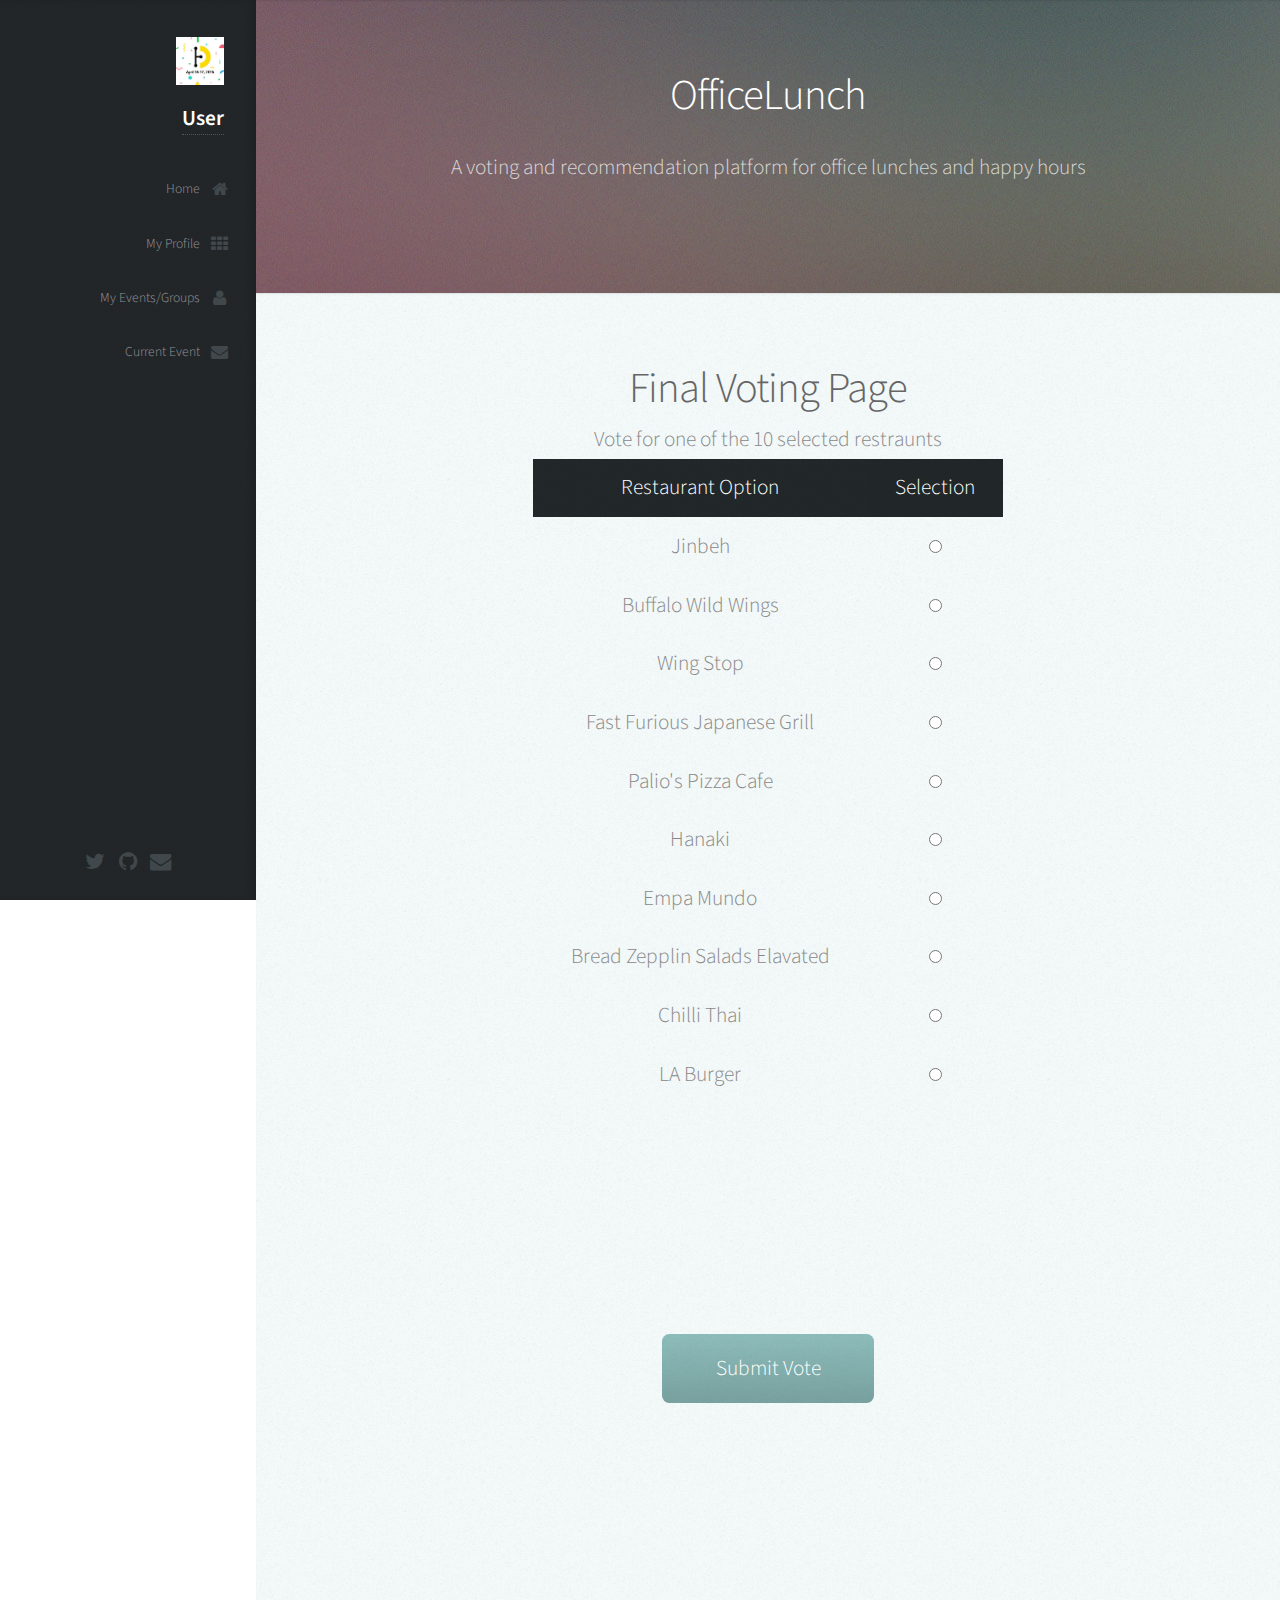
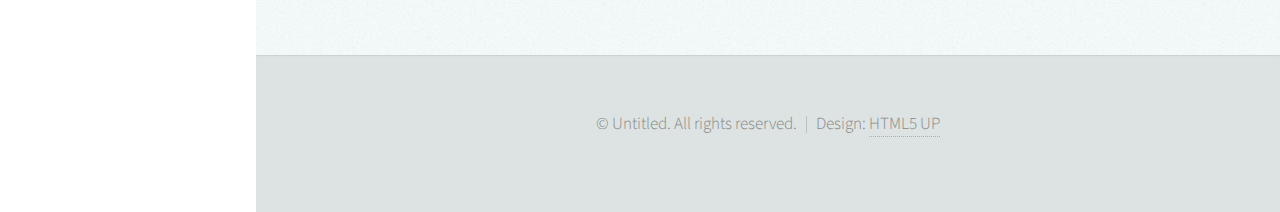
==== commit 332c3d50: "Added files via upload" ====
--- a/officelunch_frontend/list.html
+++ b/officelunch_frontend/list.html
@@ -35,6 +35,9 @@
         function getGroupDetails(){
             $("#selectedGroup").html("Test");
         }
+	function vote(){
+	   alert("Thank you for your vote!");
+	}
         </script>
     </head>
 	
@@ -102,18 +105,19 @@
 							
                             <table class="default"><thead>Vote for one of the 10 selected restraunts</thead>
                             <tr><th>Restaurant Option</th><th>Selection</th></tr>
-                            <tr><td>Restaurant 1</td><td><input type="radio" name="radioRestaurant" id="1"/> </td></tr>
-                            <tr><td>Restaurant 2</td><td><input type="radio" name="radioRestaurant" id="2"/></td></tr>
-                            <tr><td>Restaurant 3</td><td><input type="radio" name="radioRestaurant" id="3"/></td></tr>
-                            <tr><td>Restaurant 4</td><td><input type="radio" name="radioRestaurant" id="4"/></td></tr>
-                            <tr><td>Restaurant 5</td><td><input type="radio" name="radioRestaurant" id="5"/></td></tr>
-                            <tr><td>Restaurant 6</td><td><input type="radio" name="radioRestaurant" id="6"/></td></tr>
-                            <tr><td>Restaurant 7</td><td><input type="radio" name="radioRestaurant" id="7"/></td></tr>
-                            <tr><td>Restaurant 8</td><td><input type="radio" name="radioRestaurant" id="8"/></td></tr>
-                            <tr><td>Restaurant 9</td><td><input type="radio" name="radioRestaurant" id="9"/></td></tr>
-                            <tr><td>Restaurant 10</td><td><input type="radio" name="radioRestaurant" id="10"/></td></tr>
+                            <tr><td>Jinbeh</td><td><input type="radio" name="radioRestaurant" value="Jinbeh" id="1"/> </td></tr>
+                            <tr><td>Buffalo Wild Wings</td><td><input type="radio" name="radioRestaurant" value="Buffalo Wild Wings" id="2"/></td></tr>
+                            <tr><td>Wing Stop</td><td><input type="radio" name="radioRestaurant" value="Wing Stop" id="3"/></td></tr>
+                            <tr><td>Fast Furious Japanese Grill</td><td><input type="radio" value="Fast Furious Japanese Grill" name="radioRestaurant" id="4"/></td></tr>
+                            <tr><td>Palio's Pizza Cafe</td><td><input type="radio" name="radioRestaurant" value="Palio's Pizza Cafe" id="5"/></td></tr>
+                            <tr><td>Hanaki</td><td><input type="radio" name="radioRestaurant" value="Hanaki"  id="6"/></td></tr>
+                            <tr><td>Empa Mundo</td><td><input type="radio" name="radioRestaurant" value="Empa Mundo" id="7"/></td></tr>
+                            <tr><td>Bread Zepplin Salads Elavated</td><td><input type="radio" value="Bread Zepplin Salads Elavated" name="radioRestaurant" id="8"/></td></tr>
+                            <tr><td>Chilli Thai</td><td><input type="radio" name="radioRestaurant" value="Chilli Thai" id="9"/></td></tr>
+                            <tr><td>LA Burger</td><td><input type="radio" name="radioRestaurant" value="LA Burger" id="10"/></td></tr>
                             </table>
-                            
+        		                         
+				<input onclick="vote()" type="submit" value="Submit Vote" style="margin: 20%"/>
 				        </div>
 							
 						
@@ -140,4 +144,4 @@
 			<script src="assets/js/main.js"></script>
 
 	</body>
-</html>+</html>
